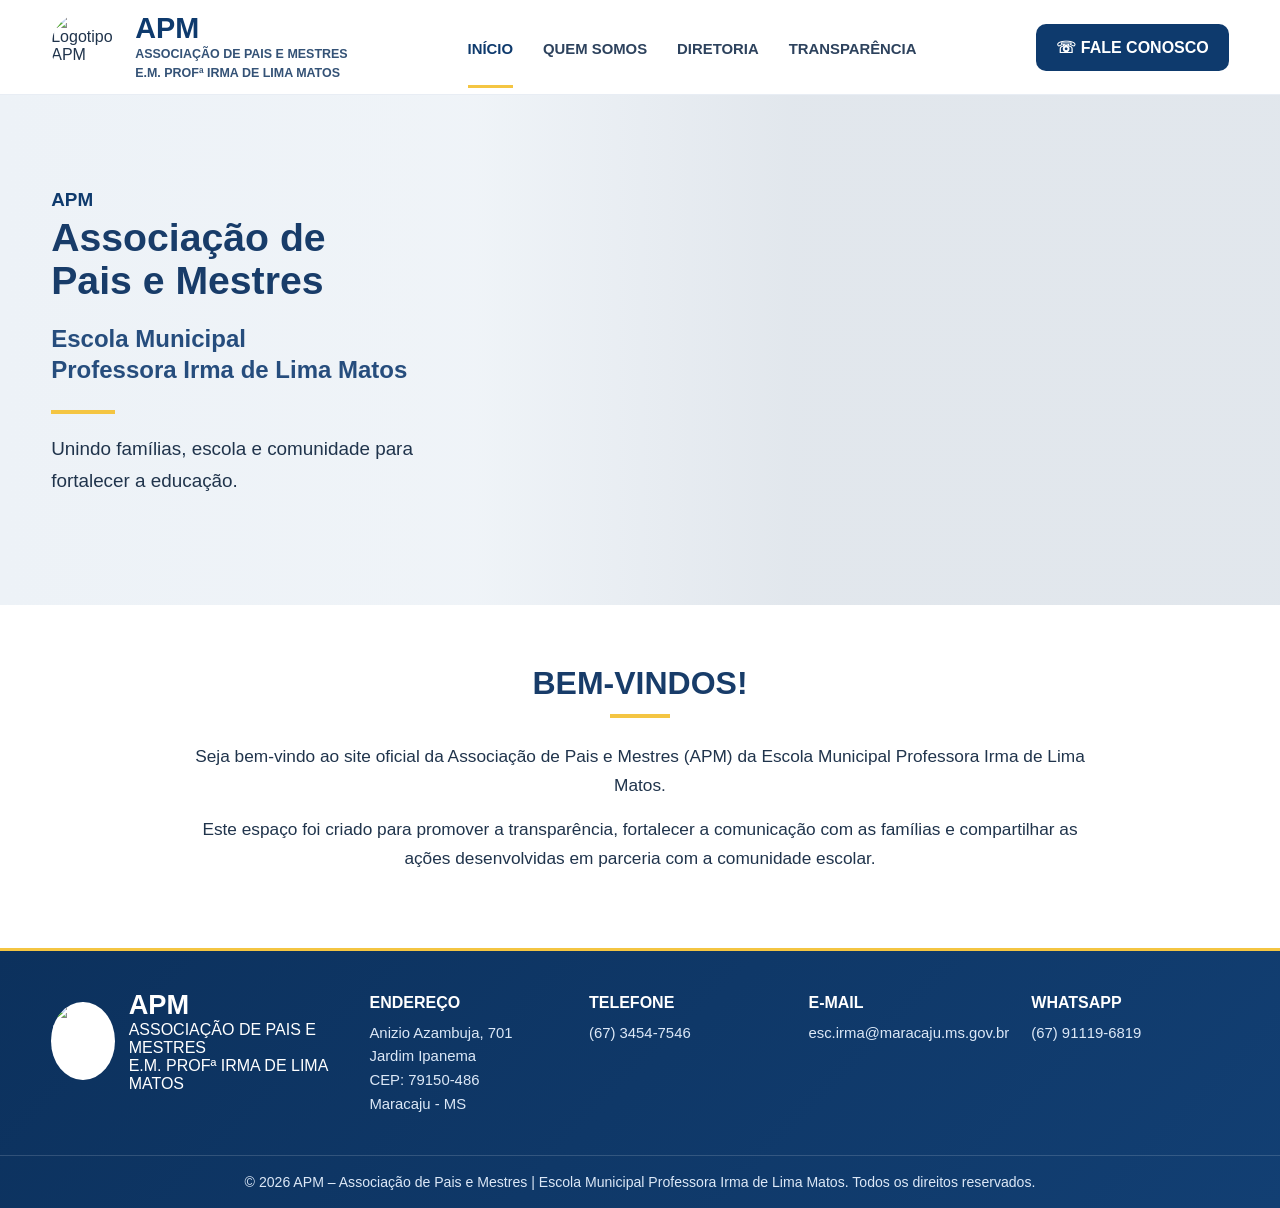
==== index.html @ cda9f874 "Add files via upload" ====
<!doctype html>
<html lang="pt-BR"><head>
<meta charset="utf-8"><meta name="viewport" content="width=device-width,initial-scale=1">
<meta name="description" content="APM - Associação de Pais e Mestres da Escola Municipal Professora Irma de Lima Matos">
<title>APM | Início</title><link rel="stylesheet" href="style.css">
</head><body>
<header class="header"><div class="container nav">
  <a class="brand" href="index.html"><img src="assets/logo-apm.jpg" alt="Logotipo APM"><div><strong>APM</strong><span>ASSOCIAÇÃO DE PAIS E MESTRES<br>E.M. PROFª IRMA DE LIMA MATOS</span></div></a>
  <nav class="menu">
    <a href="index.html" class="active">INÍCIO</a>
    <a href="quem-somos.html" class="">QUEM SOMOS</a>
    <a href="diretoria.html" class="">DIRETORIA</a>
    <a href="transparencia.html" class="">TRANSPARÊNCIA</a>
  </nav>
  <a class="whatsapp" href="https://wa.me/556791196819" target="_blank" rel="noopener">☏ FALE CONOSCO</a>
</div></header>
<section class="hero"><div class="container hero-content"><div class="hero-text">
<p class="kicker">APM</p>
<h1>Associação de<br>Pais e Mestres</h1>
<h2>Escola Municipal<br>Professora Irma de Lima Matos</h2>
<div class="line"></div>
<p>Unindo famílias, escola e comunidade para fortalecer a educação.</p>
</div></div></section>
<section class="welcome container">
<h2 class="title">BEM-VINDOS!</h2>
<p>Seja bem-vindo ao site oficial da Associação de Pais e Mestres (APM) da Escola Municipal Professora Irma de Lima Matos.</p>
<p>Este espaço foi criado para promover a transparência, fortalecer a comunicação com as famílias e compartilhar as ações desenvolvidas em parceria com a comunidade escolar.</p>
</section>

<footer class="footer">
  <div class="container footer-main">
    <div class="footer-brand">
      <img src="assets/logo-apm.jpg" alt="Logotipo da APM">
      <div><strong style="font-size:1.7rem">APM</strong><br><span>ASSOCIAÇÃO DE PAIS E MESTRES<br>E.M. PROFª IRMA DE LIMA MATOS</span></div>
    </div>
    <div><h4>ENDEREÇO</h4><p>Anizio Azambuja, 701<br>Jardim Ipanema<br>CEP: 79150-486<br>Maracaju - MS</p></div>
    <div><h4>TELEFONE</h4><p>(67) 3454-7546</p></div>
    <div><h4>E-MAIL</h4><p>esc.irma@maracaju.ms.gov.br</p></div>
    <div><h4>WHATSAPP</h4><p>(67) 91119-6819</p></div>
  </div>
  <div class="copy">© 2026 APM – Associação de Pais e Mestres | Escola Municipal Professora Irma de Lima Matos. Todos os direitos reservados.</div>
</footer>
</body></html>
---- style.css ----
:root{
  --azul:#0e3a6d;
  --azul2:#174f8b;
  --amarelo:#f4c542;
  --texto:#20344c;
  --claro:#f5f7fb;
  --branco:#fff;
}
*{box-sizing:border-box}
html{scroll-behavior:smooth}
body{margin:0;font-family:Arial,Helvetica,sans-serif;color:var(--texto);background:#fff}
a{text-decoration:none;color:inherit}
.container{width:min(1180px,92%);margin:auto}
.header{background:#fff;border-bottom:1px solid #e8edf4;position:sticky;top:0;z-index:20}
.nav{min-height:94px;display:flex;align-items:center;justify-content:space-between;gap:24px}
.brand{display:flex;align-items:center;gap:14px}
.brand img{width:70px;height:70px;border-radius:50%;object-fit:contain}
.brand strong{font-size:1.8rem;color:var(--azul);display:block}
.brand span{font-size:.78rem;font-weight:700;color:#345276;display:block;line-height:1.45}
.menu{display:flex;gap:30px;align-items:center;font-weight:700;font-size:.93rem;color:#2d425d}
.menu a{padding:35px 0 28px;border-bottom:3px solid transparent}
.menu a:hover,.menu a.active{color:var(--azul);border-bottom-color:var(--amarelo)}
.whatsapp{background:var(--azul);color:#fff;padding:14px 20px;border-radius:10px;font-weight:700}
.hero{min-height:510px;display:flex;align-items:stretch;background:linear-gradient(90deg,#edf2f7 0%,rgba(237,242,247,.88) 37%,rgba(13,57,105,.12) 62%),url("assets/escola.jpg") center/cover}
.hero-content{display:flex;align-items:center;padding:65px 0}
.hero-text{max-width:500px}
.kicker{font-size:4.6rem;font-weight:800;color:var(--azul);margin:0}
.hero h1{font-size:2.45rem;line-height:1.1;margin:0 0 20px;color:#183c69}
.hero h2{font-size:1.5rem;line-height:1.3;color:#264d7d;margin:0 0 25px}
.line{width:64px;height:4px;background:var(--amarelo);margin:18px 0}
.hero p{font-size:1.18rem;line-height:1.7;max-width:410px}
.welcome{padding:60px 0;text-align:center}
.title{font-size:2rem;color:#183c69;margin:0;text-align:center}
.title:after{content:"";display:block;width:60px;height:4px;background:var(--amarelo);margin:12px auto 24px}
.welcome p{max-width:900px;margin:14px auto;font-size:1.08rem;line-height:1.7}
.preview{padding:18px 0 65px;background:#f7f9fc}
.preview-grid{display:grid;grid-template-columns:1fr 1fr;gap:28px}
.card{background:#fff;border:1px solid #e4eaf2;border-radius:16px;padding:34px;box-shadow:0 8px 30px rgba(20,48,80,.06)}
.card h3{margin:0;color:var(--azul);font-size:1.5rem}
.card p{line-height:1.7}
.btn{display:inline-block;background:var(--azul);color:#fff;padding:12px 20px;border-radius:8px;font-weight:700;margin-top:8px}
.page-hero{padding:80px 0;background:linear-gradient(135deg,#eaf0f7,#fff)}
.page-hero h1{font-size:2.7rem;color:var(--azul);margin:0}
.page-content{padding:65px 0;min-height:420px}
.directoria{max-width:800px;margin:auto;display:grid;gap:14px}
.member{background:#fff;border:1px solid #e5eaf1;border-radius:12px;padding:22px 25px;display:flex;gap:18px;align-items:center;box-shadow:0 5px 20px rgba(20,48,80,.05)}
.icon{width:50px;height:50px;border-radius:50%;display:grid;place-items:center;background:#edf3fb;color:var(--azul);font-size:1.5rem;flex:0 0 50px}
.member strong{display:block;color:var(--azul);margin-bottom:5px}
.notice{max-width:720px;margin:auto;text-align:center;background:#f7f9fc;border:1px solid #e4eaf2;border-radius:18px;padding:60px 30px}
.notice .big{font-size:4rem;margin-bottom:10px}
.notice h2{color:var(--azul);margin:0 0 12px}
.footer{background:linear-gradient(135deg,#0c315d,#123f73);color:#fff;border-top:3px solid var(--amarelo)}
.footer-main{padding:38px 0;display:grid;grid-template-columns:1.5fr repeat(4,1fr);gap:22px;align-items:start}
.footer-brand{display:flex;gap:14px;align-items:center}
.footer-brand img{width:78px;height:78px;border-radius:50%;object-fit:contain;background:#fff}
.footer h4{margin:5px 0 10px;color:#fff}
.footer p{margin:0;line-height:1.6;color:#dce8f7;font-size:.93rem}
.copy{text-align:center;border-top:1px solid rgba(255,255,255,.15);padding:18px 10px;color:#dce8f7;font-size:.88rem}
@media(max-width:900px){
  .nav{padding:12px 0;flex-wrap:wrap}
  .menu{order:3;width:100%;justify-content:center;gap:16px;flex-wrap:wrap}
  .menu a{padding:8px 0}
  .whatsapp{display:none}
  .hero{min-height:500px;background-position:center}
  .hero-content{padding:50px 0}
  .footer-main{grid-template-columns:1fr 1fr}
}
@media(max-width:600px){
  .brand strong{font-size:1.35rem}
  .brand span{font-size:.65rem}
  .brand img{width:55px;height:55px}
  .kicker{font-size:3.3rem}
  .hero h1{font-size:2rem}
  .preview-grid{grid-template-columns:1fr}
  .footer-main{grid-template-columns:1fr}
  .page-hero h1{font-size:2.2rem}
}
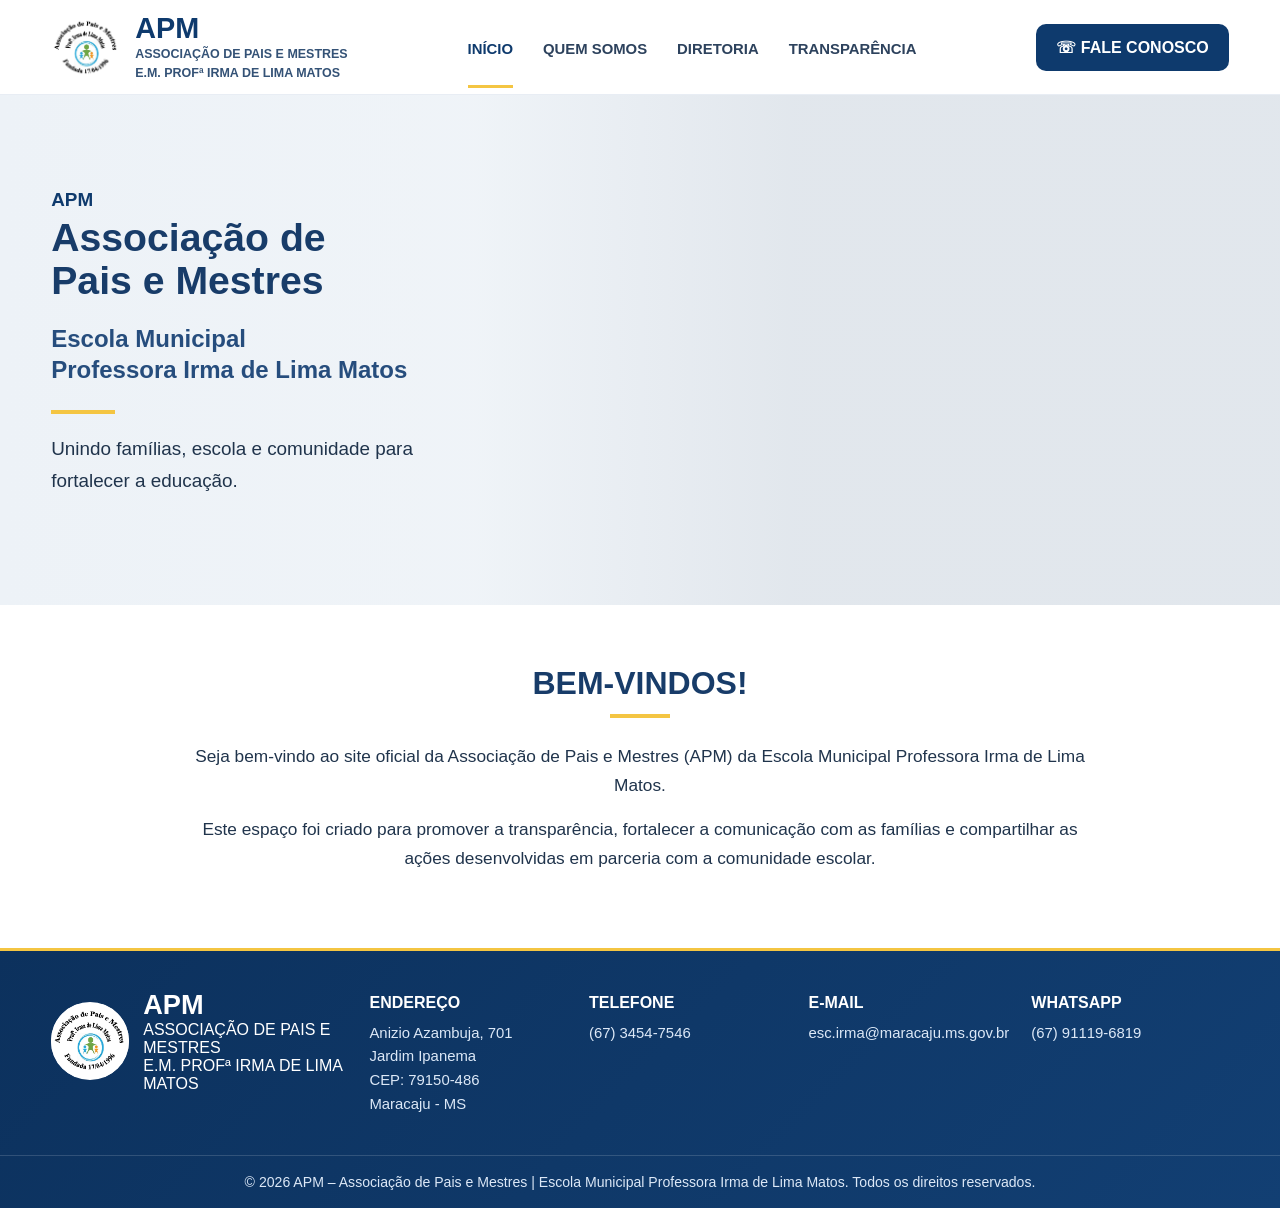
==== commit 8f8bb4a8: "Update logo image paths in index.html" ====
--- a/index.html
+++ b/index.html
@@ -5,7 +5,7 @@
 <title>APM | Início</title><link rel="stylesheet" href="style.css">
 </head><body>
 <header class="header"><div class="container nav">
-  <a class="brand" href="index.html"><img src="assets/logo-apm.jpg" alt="Logotipo APM"><div><strong>APM</strong><span>ASSOCIAÇÃO DE PAIS E MESTRES<br>E.M. PROFª IRMA DE LIMA MATOS</span></div></a>
+  <a class="brand" href="index.html"><img src="logo-apm.jpg" alt="Logotipo APM"><div><strong>APM</strong><span>ASSOCIAÇÃO DE PAIS E MESTRES<br>E.M. PROFª IRMA DE LIMA MATOS</span></div></a>
   <nav class="menu">
     <a href="index.html" class="active">INÍCIO</a>
     <a href="quem-somos.html" class="">QUEM SOMOS</a>
@@ -30,7 +30,7 @@
 <footer class="footer">
   <div class="container footer-main">
     <div class="footer-brand">
-      <img src="assets/logo-apm.jpg" alt="Logotipo da APM">
+      <img src="logo-apm.jpg" alt="Logotipo da APM">
       <div><strong style="font-size:1.7rem">APM</strong><br><span>ASSOCIAÇÃO DE PAIS E MESTRES<br>E.M. PROFª IRMA DE LIMA MATOS</span></div>
     </div>
     <div><h4>ENDEREÇO</h4><p>Anizio Azambuja, 701<br>Jardim Ipanema<br>CEP: 79150-486<br>Maracaju - MS</p></div>
@@ -40,4 +40,4 @@
   </div>
   <div class="copy">© 2026 APM – Associação de Pais e Mestres | Escola Municipal Professora Irma de Lima Matos. Todos os direitos reservados.</div>
 </footer>
-</body></html>+</body></html>
